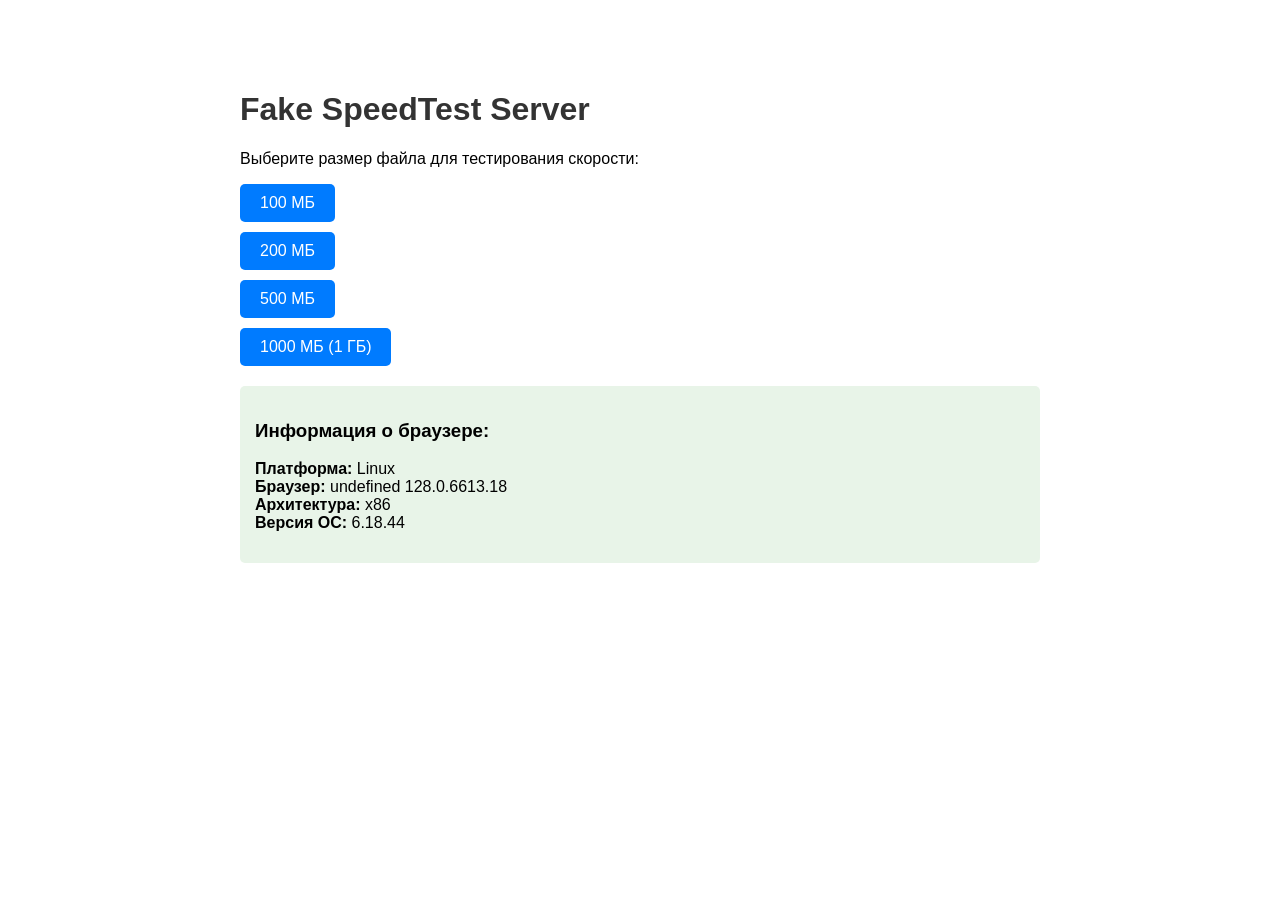
==== index.html @ 416df85b "update branch" ====
<!DOCTYPE html>
<html lang="ru">
<head>
    <meta charset="UTF-8">
    <meta name="viewport" content="width=device-width, initial-scale=1.0">
    <title>Fake SpeedTest Server</title>
    <link rel="stylesheet" href="style.css">
</head>
<body>
    <h1>Fake SpeedTest Server</h1>
    <p>Выберите размер файла для тестирования скорости:</p>
    <ul class="file-list">
        <li><a href="/download/100" onclick="startTest(100)">100 МБ</a></li>
        <li><a href="/download/200" onclick="startTest(200)">200 МБ</a></li>
        <li><a href="/download/500" onclick="startTest(500)">500 МБ</a></li>
        <li><a href="/download/1000" onclick="startTest(1000)">1000 МБ (1 ГБ)</a></li>
    </ul>
    <div id="result"></div>
    <div id="browserInfo">
        <h3>Информация о браузере:</h3>
        <p id="infoText">Загрузка...</p>
    </div>
    <script src="script.js"></script>
</body>
</html>
---- style.css ----
body { 
    font-family: Arial, sans-serif; 
    max-width: 800px; 
    margin: 50px auto; 
    padding: 20px; 
}

h1 { 
    color: #333; 
}

.file-list { 
    list-style: none; 
    padding: 0; 
}

.file-list li { 
    margin: 10px 0; 
}

.file-list a { 
    display: inline-block; 
    padding: 10px 20px; 
    background: #007bff; 
    color: white; 
    text-decoration: none; 
    border-radius: 5px; 
}

.file-list a:hover { 
    background: #0056b3; 
}

#result { 
    margin-top: 20px; 
    padding: 15px; 
    background: #f0f0f0; 
    border-radius: 5px; 
    display: none; 
}

#browserInfo { 
    margin-top: 20px; 
    padding: 15px; 
    background: #e8f4e8; 
    border-radius: 5px; 
}
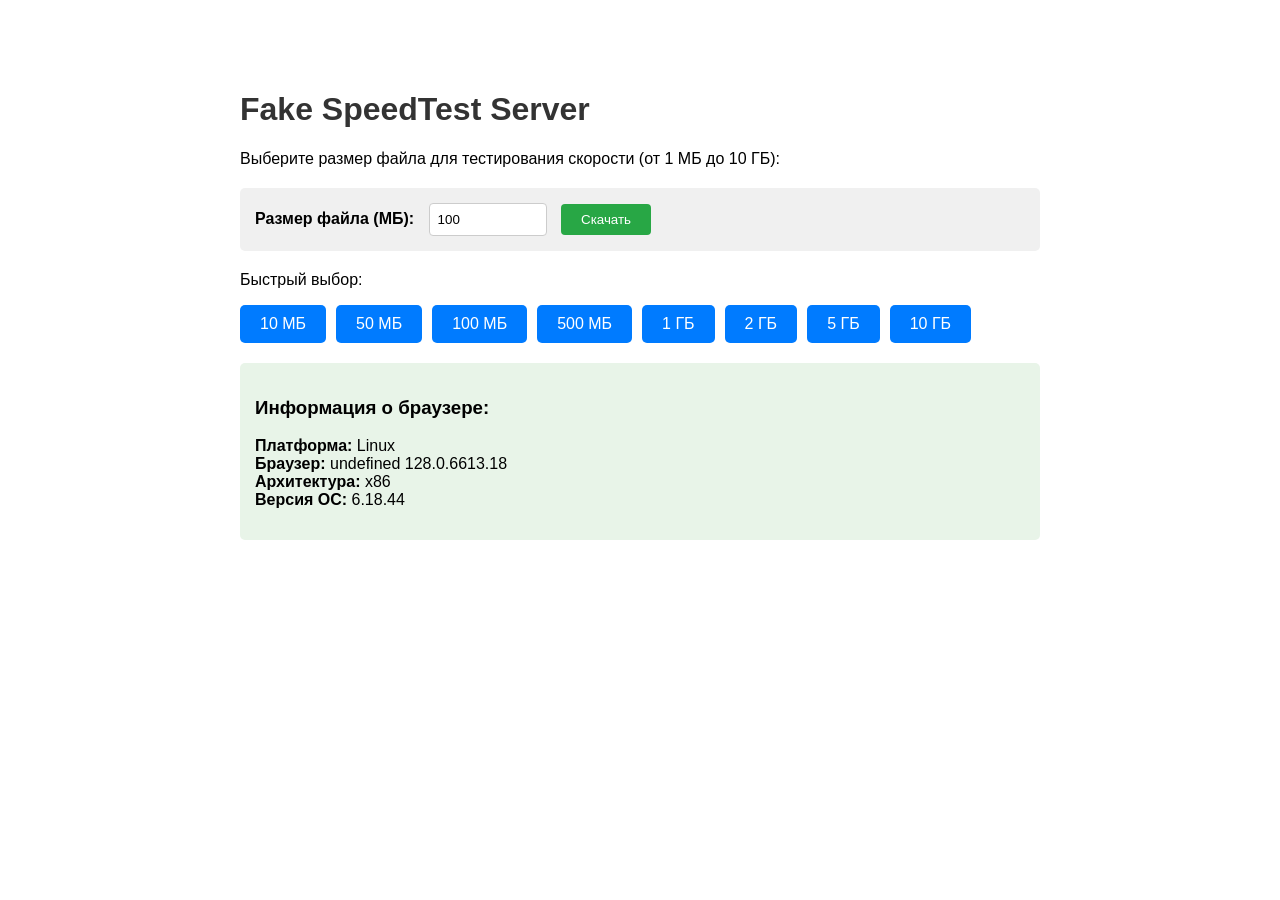
==== commit 11ef2369: "update branch" ====
--- a/index.html
+++ b/index.html
@@ -8,13 +8,25 @@
 </head>
 <body>
     <h1>Fake SpeedTest Server</h1>
-    <p>Выберите размер файла для тестирования скорости:</p>
-    <ul class="file-list">
-        <li><a href="/download/100" onclick="startTest(100)">100 МБ</a></li>
-        <li><a href="/download/200" onclick="startTest(200)">200 МБ</a></li>
-        <li><a href="/download/500" onclick="startTest(500)">500 МБ</a></li>
-        <li><a href="/download/1000" onclick="startTest(1000)">1000 МБ (1 ГБ)</a></li>
-    </ul>
+    <p>Выберите размер файла для тестирования скорости (от 1 МБ до 10 ГБ):</p>
+    <div class="size-selector">
+        <label for="fileSize">Размер файла (МБ): </label>
+        <input type="number" id="fileSize" min="1" max="10240" value="100">
+        <button onclick="startDownload()">Скачать</button>
+    </div>
+    <div class="quick-sizes">
+        <p>Быстрый выбор:</p>
+        <ul class="file-list">
+            <li><a href="#" onclick="setAndDownload(10)">10 МБ</a></li>
+            <li><a href="#" onclick="setAndDownload(50)">50 МБ</a></li>
+            <li><a href="#" onclick="setAndDownload(100)">100 МБ</a></li>
+            <li><a href="#" onclick="setAndDownload(500)">500 МБ</a></li>
+            <li><a href="#" onclick="setAndDownload(1000)">1 ГБ</a></li>
+            <li><a href="#" onclick="setAndDownload(2048)">2 ГБ</a></li>
+            <li><a href="#" onclick="setAndDownload(5120)">5 ГБ</a></li>
+            <li><a href="#" onclick="setAndDownload(10240)">10 ГБ</a></li>
+        </ul>
+    </div>
     <div id="result"></div>
     <div id="browserInfo">
         <h3>Информация о браузере:</h3>
--- a/style.css
+++ b/style.css
@@ -9,13 +9,53 @@
     color: #333; 
 }
 
+.size-selector {
+    margin: 20px 0;
+    padding: 15px;
+    background: #f0f0f0;
+    border-radius: 5px;
+}
+
+.size-selector label {
+    font-weight: bold;
+    margin-right: 10px;
+}
+
+.size-selector input {
+    width: 100px;
+    padding: 8px;
+    margin-right: 10px;
+    border: 1px solid #ccc;
+    border-radius: 4px;
+}
+
+.size-selector button {
+    padding: 8px 20px;
+    background: #28a745;
+    color: white;
+    border: none;
+    border-radius: 4px;
+    cursor: pointer;
+}
+
+.size-selector button:hover {
+    background: #218838;
+}
+
+.quick-sizes {
+    margin: 20px 0;
+}
+
 .file-list { 
     list-style: none; 
     padding: 0; 
+    display: flex;
+    flex-wrap: wrap;
+    gap: 10px;
 }
 
 .file-list li { 
-    margin: 10px 0; 
+    margin: 0;
 }
 
 .file-list a { 
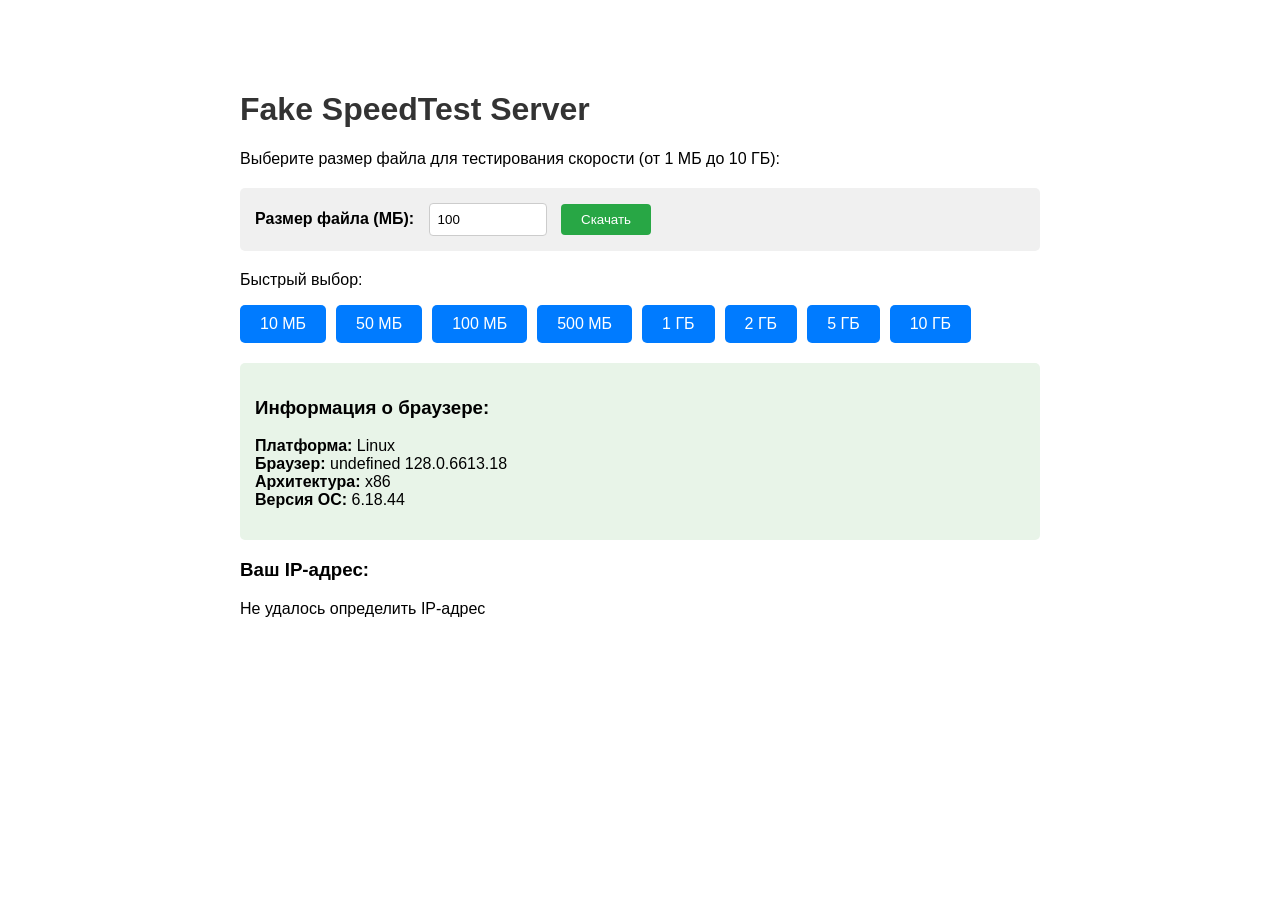
==== commit 9b180340: "update branch" ====
--- a/index.html
+++ b/index.html
@@ -32,6 +32,10 @@
         <h3>Информация о браузере:</h3>
         <p id="infoText">Загрузка...</p>
     </div>
+    <div id="clientIpInfo">
+        <h3>Ваш IP-адрес:</h3>
+        <p id="ipText">Определение...</p>
+    </div>
     <script src="script.js"></script>
 </body>
 </html>
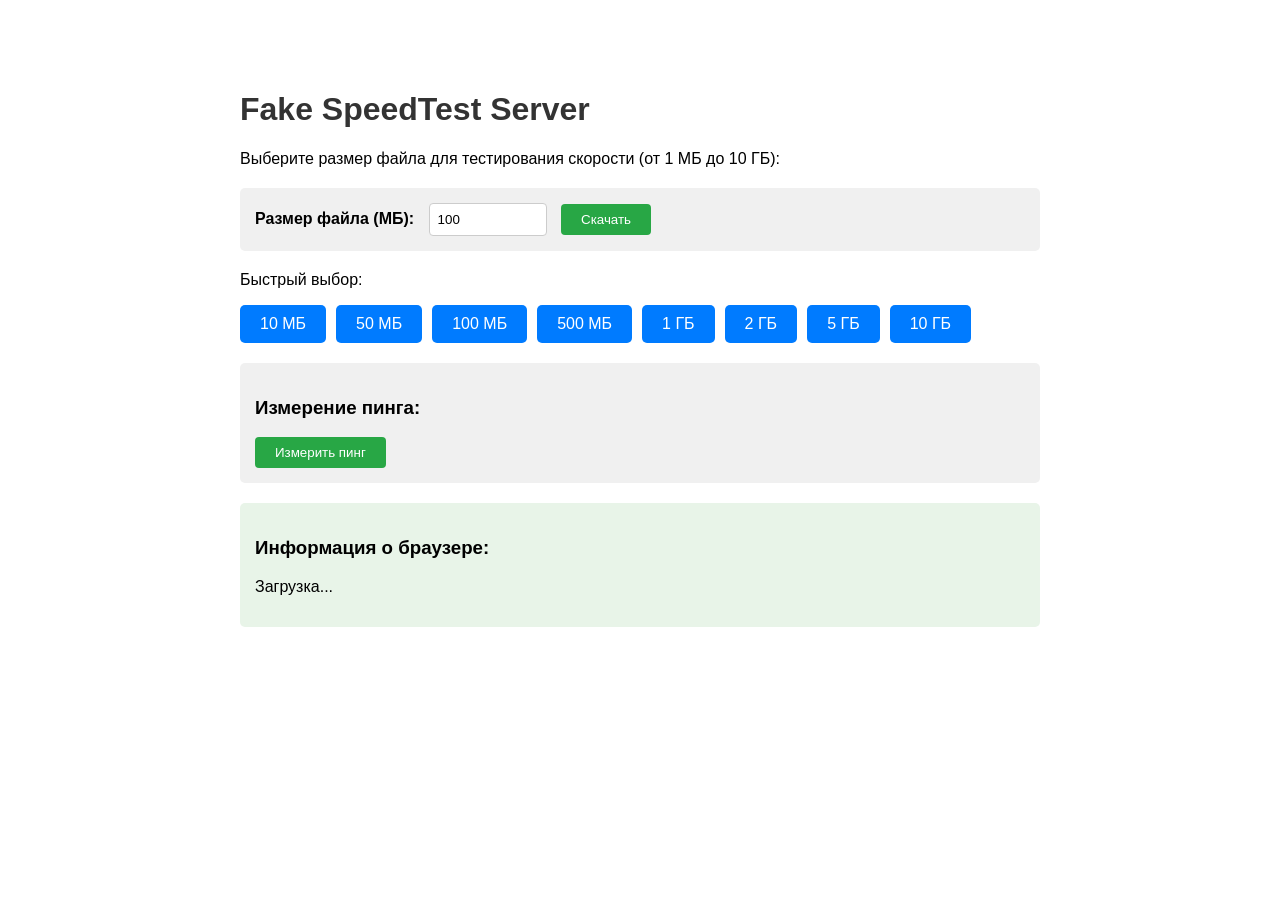
==== commit 48266b14: "Add ping measurement functionality to FakeSpeedTestServer - RequestHandler.cs: Added /ping endpoint " ====
--- a/index.html
+++ b/index.html
@@ -28,14 +28,15 @@
         </ul>
     </div>
     <div id="result"></div>
+    <div id="pingSection">
+        <h3>Измерение пинга:</h3>
+        <button onclick="startPingMeasurement()">Измерить пинг</button>
+        <div id="pingResult" class="ping-result"></div>
+    </div>
     <div id="browserInfo">
         <h3>Информация о браузере:</h3>
         <p id="infoText">Загрузка...</p>
     </div>
-    <div id="clientIpInfo">
-        <h3>Ваш IP-адрес:</h3>
-        <p id="ipText">Определение...</p>
-    </div>
     <script src="script.js"></script>
 </body>
 </html>
--- a/style.css
+++ b/style.css
@@ -85,3 +85,32 @@
     background: #e8f4e8; 
     border-radius: 5px; 
 }
+
+#pingSection {
+    margin-top: 20px;
+    padding: 15px;
+    background: #f0f0f0;
+    border-radius: 5px;
+}
+
+#pingSection button {
+    padding: 8px 20px;
+    background: #28a745;
+    color: white;
+    border: none;
+    border-radius: 4px;
+    cursor: pointer;
+}
+
+#pingSection button:hover {
+    background: #218838;
+}
+
+.ping-result {
+    margin-top: 15px;
+    padding: 10px;
+    background: #fff;
+    border-radius: 4px;
+    display: none;
+    font-weight: bold;
+}
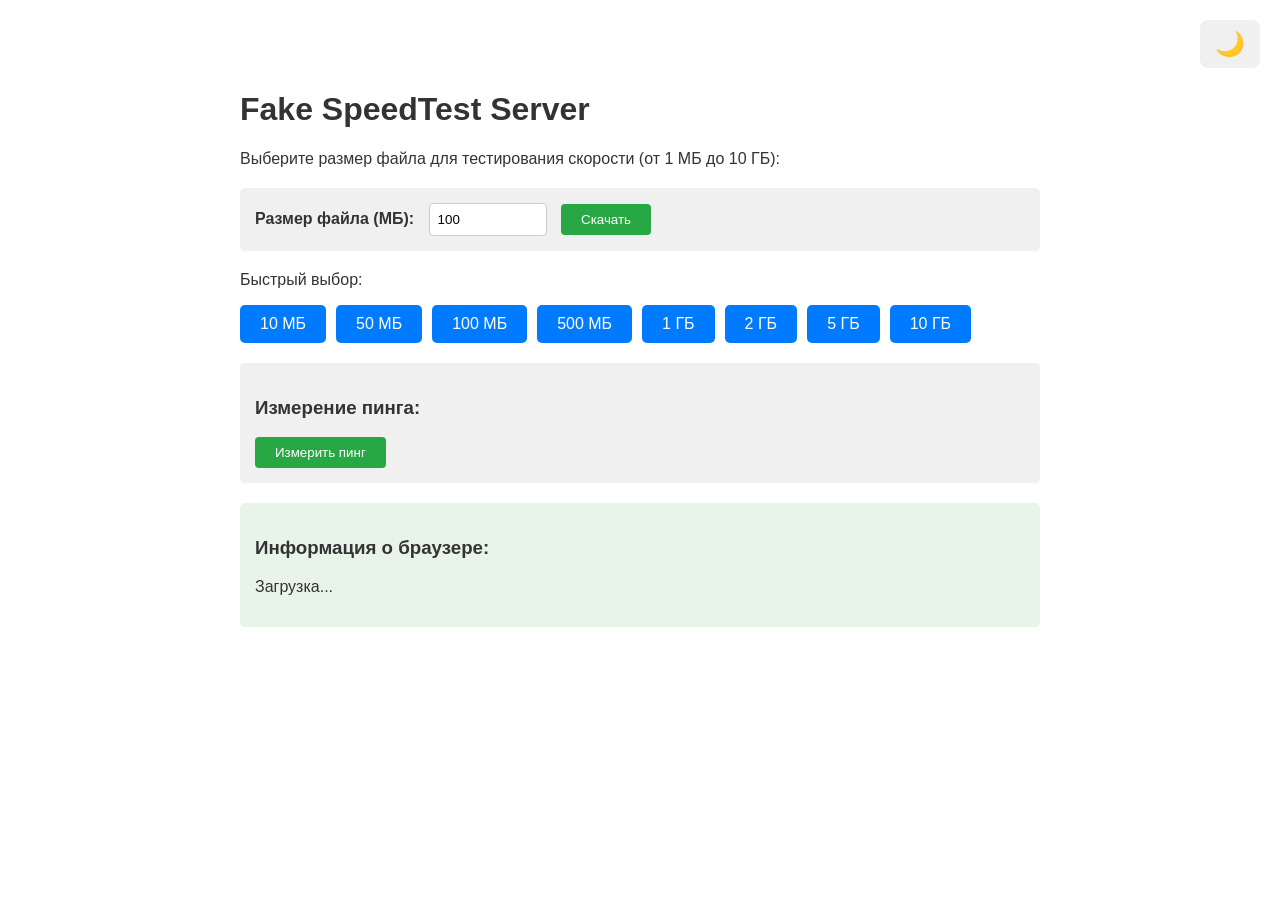
==== commit fa13b927: "Add theme toggle button with system preference detection - Added theme toggle button in top-right co" ====
--- a/index.html
+++ b/index.html
@@ -7,6 +7,7 @@
     <link rel="stylesheet" href="style.css">
 </head>
 <body>
+    <button id="themeToggle" class="theme-toggle" title="Переключить тему">🌙</button>
     <h1>Fake SpeedTest Server</h1>
     <p>Выберите размер файла для тестирования скорости (от 1 МБ до 10 ГБ):</p>
     <div class="size-selector">
--- a/style.css
+++ b/style.css
@@ -3,10 +3,84 @@
     max-width: 800px; 
     margin: 50px auto; 
     padding: 20px; 
+    transition: background-color 0.3s, color 0.3s;
 }
 
-h1 { 
-    color: #333; 
+/* Светлая тема (по умолчанию) */
+body.light-theme {
+    background-color: #ffffff;
+    color: #333333;
+}
+
+/* Тёмная тема */
+body.dark-theme {
+    background-color: #1a1a2e;
+    color: #eaeaea;
+}
+
+body.dark-theme h1 {
+    color: #eaeaea;
+}
+
+body.dark-theme .size-selector,
+body.dark-theme #result,
+body.dark-theme #pingSection {
+    background: #16213e;
+}
+
+body.dark-theme .file-list a {
+    background: #0f3460;
+}
+
+body.dark-theme .file-list a:hover {
+    background: #1a4a7a;
+}
+
+body.dark-theme #browserInfo {
+    background: #16213e;
+}
+
+body.dark-theme .ping-result {
+    background: #1a1a2e;
+    border: 1px solid #0f3460;
+}
+
+body.dark-theme .size-selector input {
+    background: #0f3460;
+    color: #eaeaea;
+    border-color: #0f3460;
+}
+
+body.dark-theme .theme-toggle {
+    background: #0f3460;
+}
+
+body.dark-theme .theme-toggle:hover {
+    background: #1a4a7a;
+}
+
+/* Кнопка переключения тем */
+.theme-toggle {
+    position: fixed;
+    top: 20px;
+    right: 20px;
+    padding: 10px 15px;
+    font-size: 24px;
+    background: #f0f0f0;
+    border: none;
+    border-radius: 8px;
+    cursor: pointer;
+    transition: background-color 0.3s, transform 0.2s;
+    z-index: 1000;
+}
+
+.theme-toggle:hover {
+    background: #e0e0e0;
+    transform: scale(1.1);
+}
+
+.theme-toggle:active {
+    transform: scale(0.95);
 }
 
 .size-selector {
